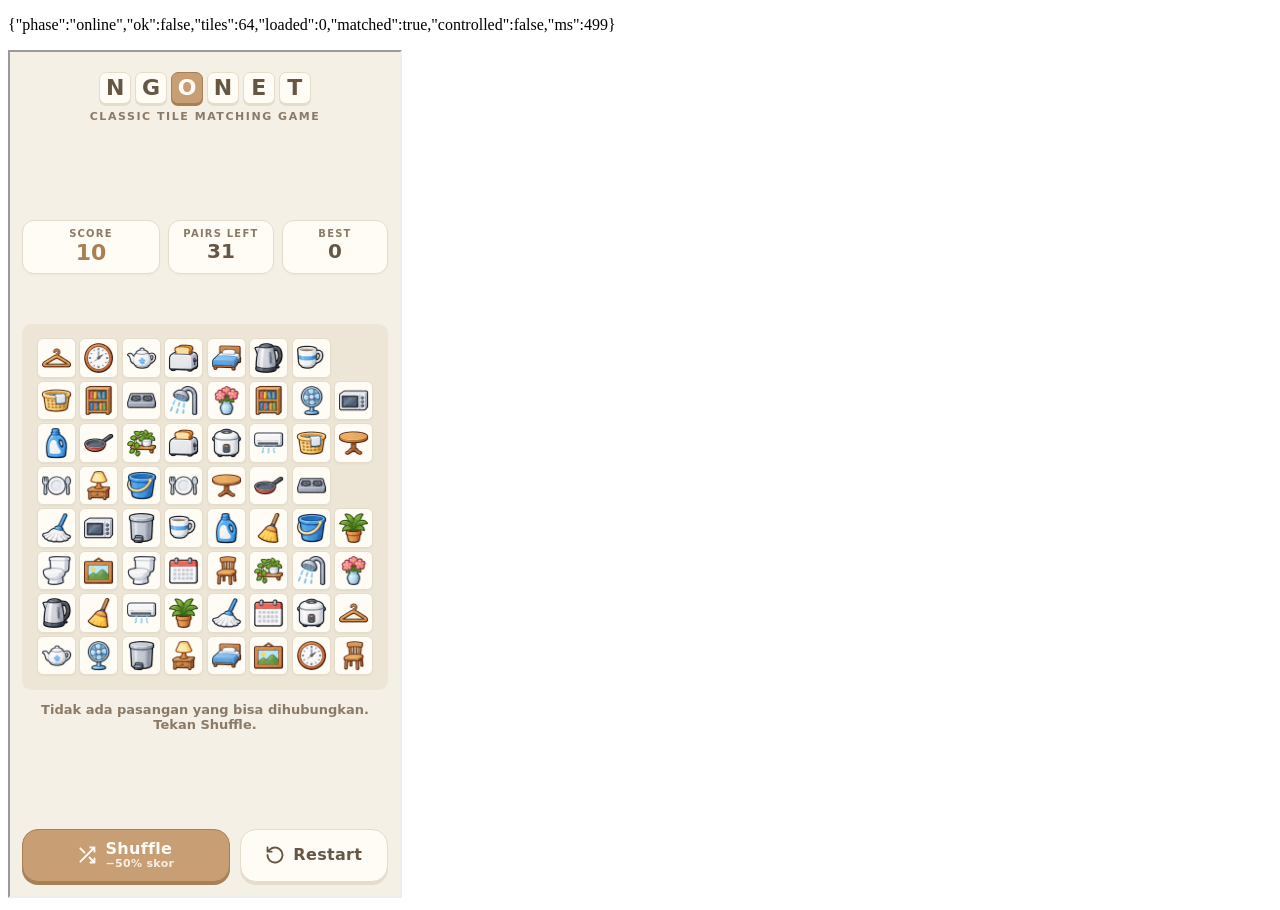
==== tests/offline.html @ 3820803a "Add NGONET: Onet Classic household tile-matching PWA - 8x8 board, 32 random pairs from 48 household " ====
<!doctype html>
<html lang="id">
<head>
  <meta charset="utf-8">
  <title>NGONET offline check</title>
</head>
<body>
  <p id="out">Memeriksa…</p>
  <iframe id="f" width="390" height="844" src="../index.html"></iframe>
  <script>
    // Dibuka sekali saat online (agar ikut di-cache SW) lalu sekali lagi saat server dimatikan.
    // Hasil dikirim ke server laporan terpisah (?reporter=http://host:port/report.php).
    const params = new URLSearchParams(location.search);
    const reporter = params.get('reporter');
    const phase = params.get('phase') || 'online';
    const t0 = Date.now();
    function finish(result) {
      document.getElementById('out').textContent = JSON.stringify(result);
      if (reporter) fetch(`${reporter}?name=offline-${phase}`, { method: 'POST', mode: 'no-cors', body: JSON.stringify(result) });
    }
    (function poll() {
      const f = document.getElementById('f');
      let doc = null;
      try { doc = f.contentDocument; } catch (e) { /* */ }
      const app = doc && doc.getElementById('app');
      if (app && !app.hidden) {
        const tiles = [...doc.querySelectorAll('.tile img')];
        const loaded = tiles.filter((i) => i.complete && i.naturalWidth > 0).length;
        // mainkan satu matching untuk memastikan logika berjalan offline
        const w = f.contentWindow, st = w.__ngonet.state;
        let matched = false;
        const before = st.score;
        outer: for (let i = 0; i < 64; i++) for (let j = i + 1; j < 64; j++) {
          if (st.board[i] && st.board[j] && st.board[i].type === st.board[j].type) {
            doc.querySelector(`.tile[data-id="${st.board[i].id}"]`).click();
            doc.querySelector(`.tile[data-id="${st.board[j].id}"]`).click();
            if (st.score > before) { matched = true; break outer; }
          }
        }
        finish({ phase, ok: tiles.length > 0 && loaded === tiles.length, tiles: tiles.length, loaded, matched, controlled: !!navigator.serviceWorker.controller, ms: Date.now() - t0 });
        return;
      }
      if (Date.now() - t0 > 20000) { finish({ phase, ok: false, error: 'app tidak tampil', body: doc ? doc.body.innerText.slice(0, 200) : 'no doc' }); return; }
      setTimeout(poll, 100);
    })();
  </script>
</body>
</html>
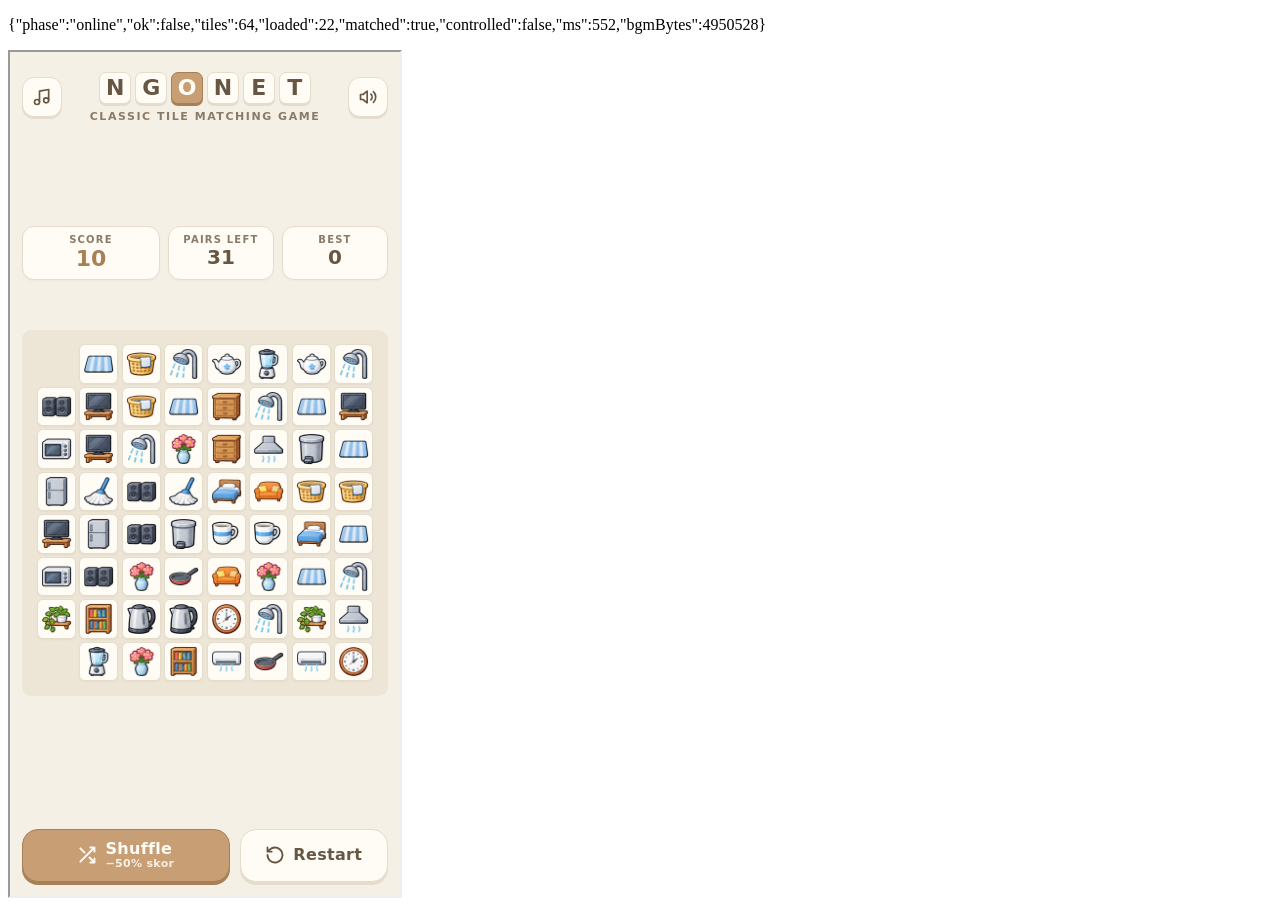
==== commit 42b64ee9: "Add solvable board generator, 4x/6x tile branching, and game audio Board generation - New generator " ====
--- a/tests/offline.html
+++ b/tests/offline.html
@@ -37,7 +37,10 @@
             if (st.score > before) { matched = true; break outer; }
           }
         }
-        finish({ phase, ok: tiles.length > 0 && loaded === tiles.length, tiles: tiles.length, loaded, matched, controlled: !!navigator.serviceWorker.controller, ms: Date.now() - t0 });
+        const base = { phase, ok: tiles.length > 0 && loaded === tiles.length, tiles: tiles.length, loaded, matched, controlled: !!navigator.serviceWorker.controller, ms: Date.now() - t0 };
+        fetch('../public/assets/onet/audio/bgm.mp3').then((r) => r.blob())
+          .then((b) => finish({ ...base, bgmBytes: b.size }))
+          .catch((e) => finish({ ...base, ok: false, bgmError: String(e) }));
         return;
       }
       if (Date.now() - t0 > 20000) { finish({ phase, ok: false, error: 'app tidak tampil', body: doc ? doc.body.innerText.slice(0, 200) : 'no doc' }); return; }
